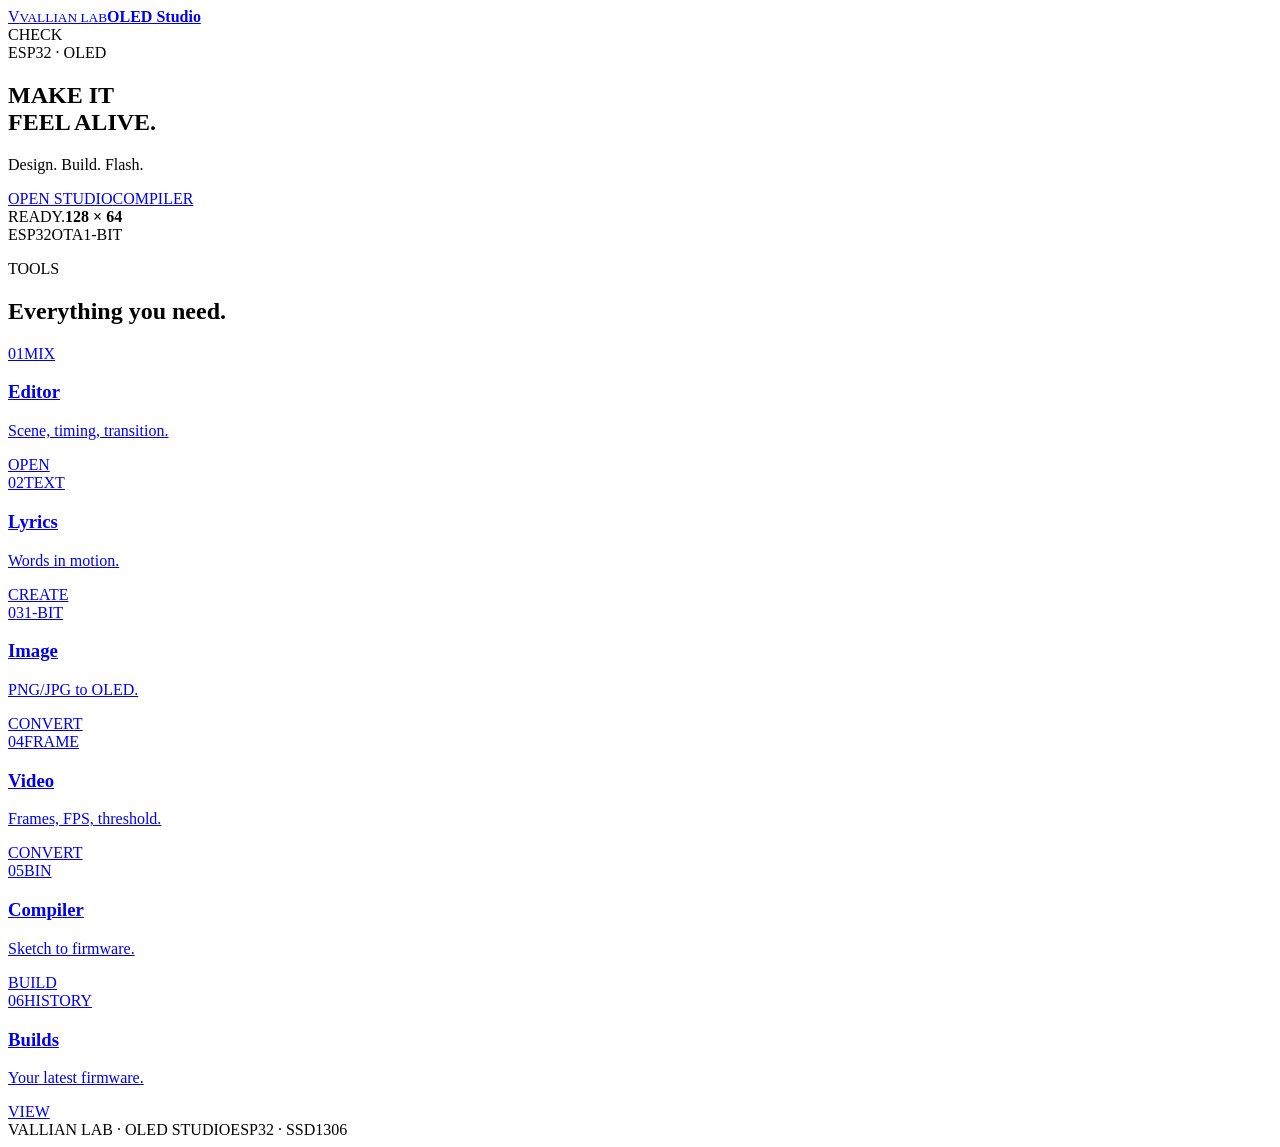
==== site/index.html @ 407e0fa1 "ui: simplify homepage copy and sharpen Apple hierarchy" ====
<!doctype html><html lang="id"><head><meta charset="utf-8"><meta name="viewport" content="width=device-width,initial-scale=1,viewport-fit=cover"><meta name="theme-color" content="#f5f5f7"><title>Vallian OLED Studio</title><link rel="manifest" href="/manifest.webmanifest"><link rel="stylesheet" href="/styles.css?v=10"></head><body><main class="shell"><header class="site-header"><a class="brand" href="/"><span class="brand-mark">V</span><span><small>VALLIAN LAB</small><strong>OLED Studio</strong></span></a><div id="connectionBadge" class="connection-badge">CHECK</div></header><nav class="main-menu"></nav><section class="home-hero"><div class="hero-copy"><span class="hero-tag">ESP32 · OLED</span><h1>MAKE IT<br>FEEL ALIVE.</h1><p>Design. Build. Flash.</p><div class="hero-actions"><a class="button download" href="/editor">OPEN STUDIO</a><a class="button" href="/code">COMPILER</a></div></div><div class="hero-display" aria-hidden="true"><div class="mini-oled"><div class="mini-screen"><span>READY.</span><b>128 × 64</b></div></div><div class="hero-meta"><span>ESP32</span><span>OTA</span><span>1-BIT</span></div></div></section><section class="home-section"><div class="section-title"><div><p class="eyebrow">TOOLS</p><h2>Everything you need.</h2></div></div><div class="feature-grid"><a class="feature" href="/editor"><div class="feature-top"><span class="feature-icon">01</span><span class="pill">MIX</span></div><div><h3>Editor</h3><p>Scene, timing, transition.</p></div><span class="feature-link">OPEN</span></a><a class="feature" href="/lyrics"><div class="feature-top"><span class="feature-icon">02</span><span class="pill">TEXT</span></div><div><h3>Lyrics</h3><p>Words in motion.</p></div><span class="feature-link">CREATE</span></a><a class="feature" href="/image"><div class="feature-top"><span class="feature-icon">03</span><span class="pill">1-BIT</span></div><div><h3>Image</h3><p>PNG/JPG to OLED.</p></div><span class="feature-link">CONVERT</span></a><a class="feature" href="/video"><div class="feature-top"><span class="feature-icon">04</span><span class="pill">FRAME</span></div><div><h3>Video</h3><p>Frames, FPS, threshold.</p></div><span class="feature-link">CONVERT</span></a><a class="feature" href="/code"><div class="feature-top"><span class="feature-icon">05</span><span class="pill">BIN</span></div><div><h3>Compiler</h3><p>Sketch to firmware.</p></div><span class="feature-link">BUILD</span></a><a class="feature" href="/builds"><div class="feature-top"><span class="feature-icon">06</span><span class="pill">HISTORY</span></div><div><h3>Builds</h3><p>Your latest firmware.</p></div><span class="feature-link">VIEW</span></a></div></section><footer><span>VALLIAN LAB · OLED STUDIO</span><span>ESP32 · SSD1306</span></footer></main><script src="/nav.js?v=7"></script></body></html>
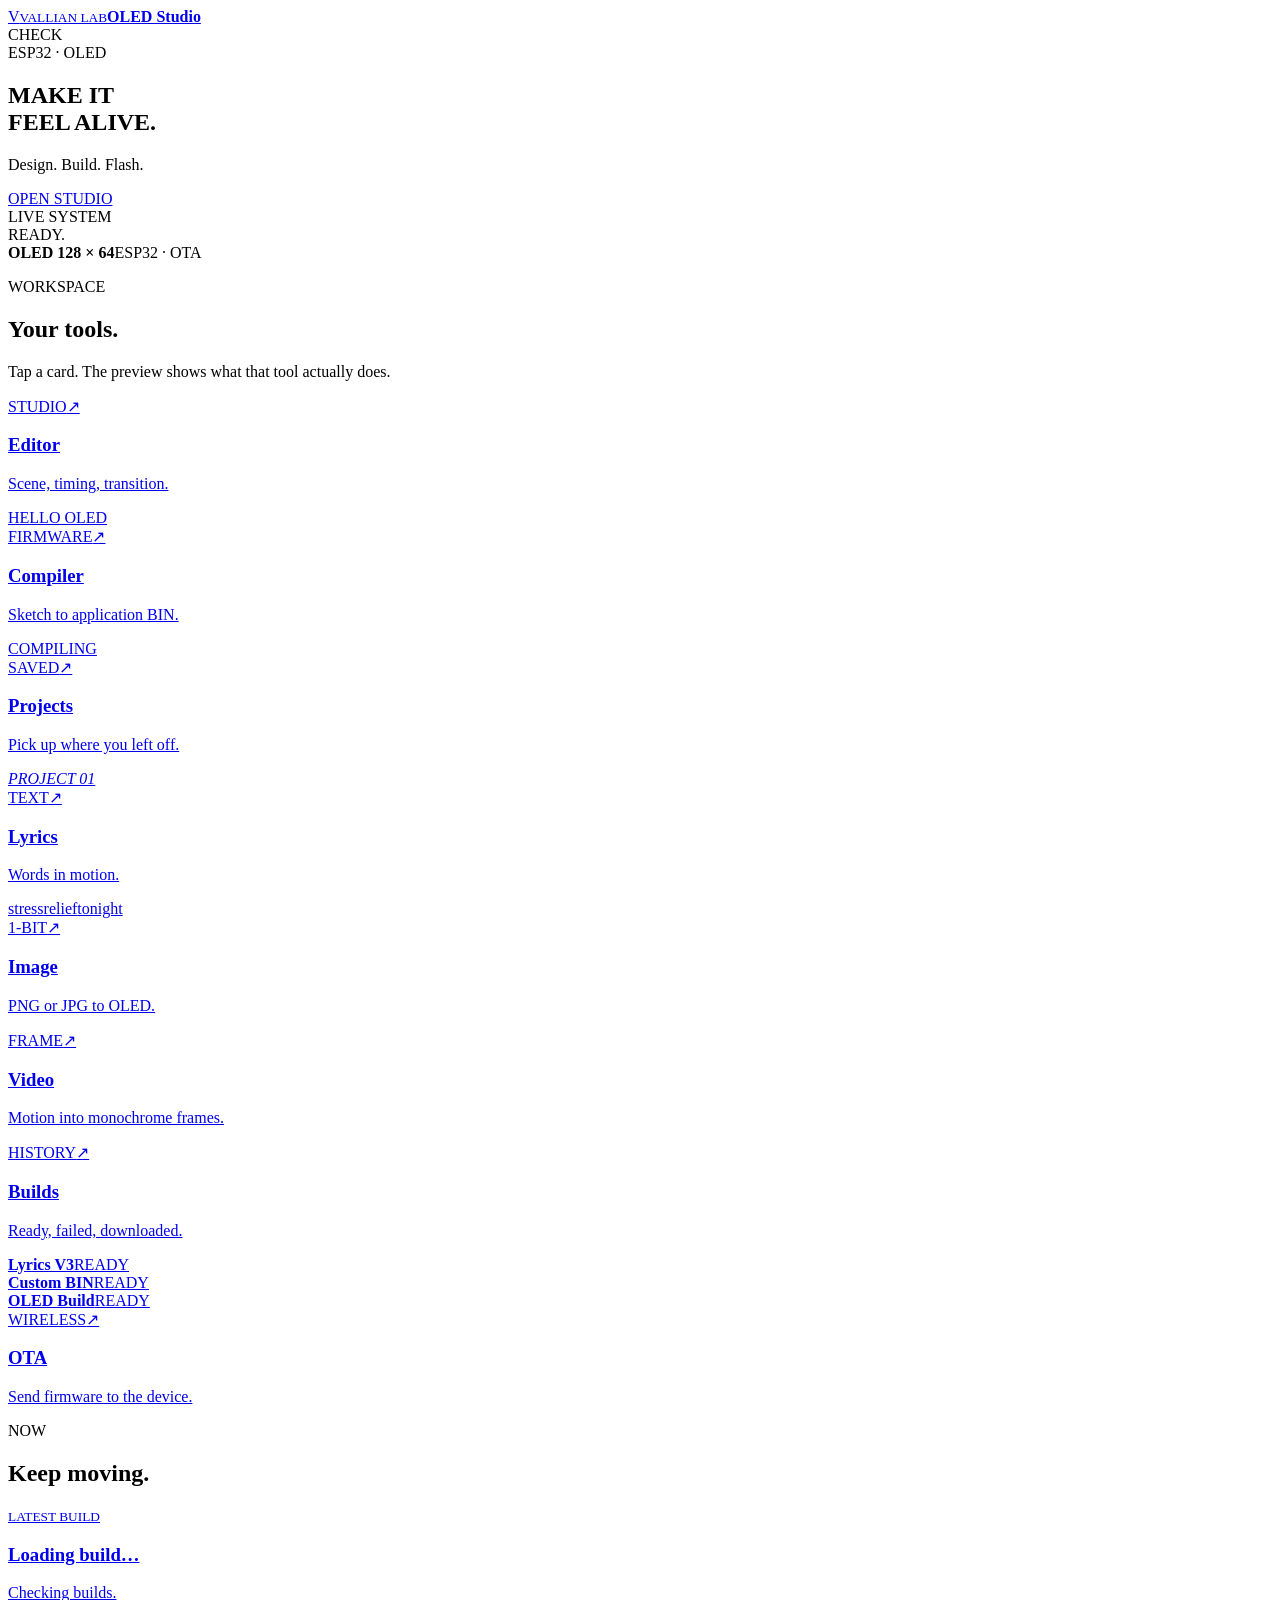
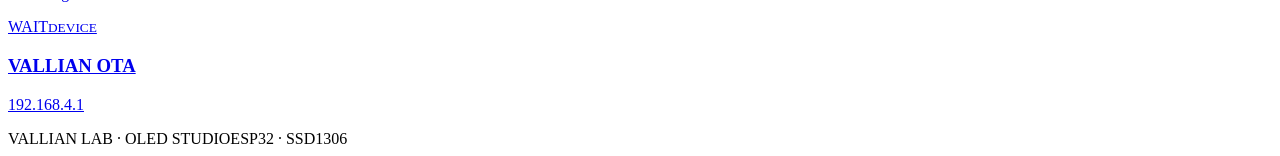
==== commit a87fcb34: "ui: rebuild home as interactive tool-card dashboard" ====
--- a/site/index.html
+++ b/site/index.html
@@ -1 +1,18 @@
-<!doctype html><html lang="id"><head><meta charset="utf-8"><meta name="viewport" content="width=device-width,initial-scale=1,viewport-fit=cover"><meta name="theme-color" content="#f5f5f7"><title>Vallian OLED Studio</title><link rel="manifest" href="/manifest.webmanifest"><link rel="stylesheet" href="/styles.css?v=10"></head><body><main class="shell"><header class="site-header"><a class="brand" href="/"><span class="brand-mark">V</span><span><small>VALLIAN LAB</small><strong>OLED Studio</strong></span></a><div id="connectionBadge" class="connection-badge">CHECK</div></header><nav class="main-menu"></nav><section class="home-hero"><div class="hero-copy"><span class="hero-tag">ESP32 · OLED</span><h1>MAKE IT<br>FEEL ALIVE.</h1><p>Design. Build. Flash.</p><div class="hero-actions"><a class="button download" href="/editor">OPEN STUDIO</a><a class="button" href="/code">COMPILER</a></div></div><div class="hero-display" aria-hidden="true"><div class="mini-oled"><div class="mini-screen"><span>READY.</span><b>128 × 64</b></div></div><div class="hero-meta"><span>ESP32</span><span>OTA</span><span>1-BIT</span></div></div></section><section class="home-section"><div class="section-title"><div><p class="eyebrow">TOOLS</p><h2>Everything you need.</h2></div></div><div class="feature-grid"><a class="feature" href="/editor"><div class="feature-top"><span class="feature-icon">01</span><span class="pill">MIX</span></div><div><h3>Editor</h3><p>Scene, timing, transition.</p></div><span class="feature-link">OPEN</span></a><a class="feature" href="/lyrics"><div class="feature-top"><span class="feature-icon">02</span><span class="pill">TEXT</span></div><div><h3>Lyrics</h3><p>Words in motion.</p></div><span class="feature-link">CREATE</span></a><a class="feature" href="/image"><div class="feature-top"><span class="feature-icon">03</span><span class="pill">1-BIT</span></div><div><h3>Image</h3><p>PNG/JPG to OLED.</p></div><span class="feature-link">CONVERT</span></a><a class="feature" href="/video"><div class="feature-top"><span class="feature-icon">04</span><span class="pill">FRAME</span></div><div><h3>Video</h3><p>Frames, FPS, threshold.</p></div><span class="feature-link">CONVERT</span></a><a class="feature" href="/code"><div class="feature-top"><span class="feature-icon">05</span><span class="pill">BIN</span></div><div><h3>Compiler</h3><p>Sketch to firmware.</p></div><span class="feature-link">BUILD</span></a><a class="feature" href="/builds"><div class="feature-top"><span class="feature-icon">06</span><span class="pill">HISTORY</span></div><div><h3>Builds</h3><p>Your latest firmware.</p></div><span class="feature-link">VIEW</span></a></div></section><footer><span>VALLIAN LAB · OLED STUDIO</span><span>ESP32 · SSD1306</span></footer></main><script src="/nav.js?v=7"></script></body></html>+<!doctype html><html lang="id"><head><meta charset="utf-8"><meta name="viewport" content="width=device-width,initial-scale=1,viewport-fit=cover"><meta name="theme-color" content="#f5f5f7"><title>Vallian OLED Studio</title><link rel="manifest" href="/manifest.webmanifest"><link rel="stylesheet" href="/styles.css?v=10"><link rel="stylesheet" href="/home-dashboard.css?v=1"></head><body><main class="shell home-shell"><header class="site-header"><a class="brand" href="/"><span class="brand-mark">V</span><span><small>VALLIAN LAB</small><strong>OLED Studio</strong></span></a><div id="connectionBadge" class="connection-badge">CHECK</div></header><nav class="main-menu"></nav>
+
+<section class="home-hero-v2"><div class="home-copy"><span class="hero-tag">ESP32 · OLED</span><h1>MAKE IT<br>FEEL ALIVE.</h1><p>Design. Build. Flash.</p><div class="hero-actions"><a class="button download" href="/editor">OPEN STUDIO</a></div></div><div class="hero-live-card" aria-hidden="true"><div class="hero-live-top"><span>LIVE SYSTEM</span><span class="live-dot"></span></div><div class="hero-live-screen"><span>READY.</span><i></i></div><div class="hero-live-bottom"><strong>OLED 128 × 64</strong><span>ESP32 · OTA</span></div></div></section>
+
+<section class="dashboard-section"><div class="dashboard-heading"><div><p class="eyebrow">WORKSPACE</p><h2>Your tools.</h2></div><p>Tap a card. The preview shows what that tool actually does.</p></div><div class="tool-grid">
+<a class="tool-card featured" data-accent="blue" href="/editor"><div class="tool-card-head"><span class="tool-label">STUDIO</span><span class="tool-arrow">↗</span></div><div class="tool-card-copy"><h3>Editor</h3><p>Scene, timing, transition.</p></div><div class="card-demo demo-editor"><div class="screen"><span>HELLO OLED</span></div><div class="timeline"><i></i><i></i><i></i></div></div></a>
+<a class="tool-card featured" data-accent="amber" href="/code"><div class="tool-card-head"><span class="tool-label">FIRMWARE</span><span class="tool-arrow">↗</span></div><div class="tool-card-copy"><h3>Compiler</h3><p>Sketch to application BIN.</p></div><div class="card-demo demo-code"><div class="code-lines"><i></i><i></i><i></i><i></i></div><span class="compile-badge">COMPILING</span></div></a>
+<a class="tool-card" data-accent="violet" href="/projects"><div class="tool-card-head"><span class="tool-label">SAVED</span><span class="tool-arrow">↗</span></div><div class="tool-card-copy"><h3>Projects</h3><p>Pick up where you left off.</p></div><div class="card-demo demo-projects"><div class="project-stack"><i></i><i></i><i>PROJECT 01</i></div></div></a>
+<a class="tool-card" data-accent="rose" href="/lyrics"><div class="tool-card-head"><span class="tool-label">TEXT</span><span class="tool-arrow">↗</span></div><div class="tool-card-copy"><h3>Lyrics</h3><p>Words in motion.</p></div><div class="card-demo demo-lyrics"><span>stress</span><span>relief</span><span>tonight</span></div></a>
+<a class="tool-card" data-accent="mint" href="/image"><div class="tool-card-head"><span class="tool-label">1-BIT</span><span class="tool-arrow">↗</span></div><div class="tool-card-copy"><h3>Image</h3><p>PNG or JPG to OLED.</p></div><div class="card-demo demo-image"><i></i><i></i><i></i><i></i><i></i><i></i><i></i><i></i><i></i><i></i><i></i><i></i><i></i><i></i><i></i><i></i><i></i><i></i><i></i><i></i><i></i><i></i><i></i><i></i><i></i><i></i><i></i><i></i><i></i><i></i><i></i><i></i></div></a>
+<a class="tool-card" data-accent="cyan" href="/video"><div class="tool-card-head"><span class="tool-label">FRAME</span><span class="tool-arrow">↗</span></div><div class="tool-card-copy"><h3>Video</h3><p>Motion into monochrome frames.</p></div><div class="card-demo demo-video"><div class="film"><i></i><i></i><i></i><i></i></div></div></a>
+<a class="tool-card" data-accent="slate" href="/builds"><div class="tool-card-head"><span class="tool-label">HISTORY</span><span class="tool-arrow">↗</span></div><div class="tool-card-copy"><h3>Builds</h3><p>Ready, failed, downloaded.</p></div><div class="card-demo demo-builds"><div class="demo-build-row"><i></i><b>Lyrics V3</b><span>READY</span></div><div class="demo-build-row"><i></i><b>Custom BIN</b><span>READY</span></div><div class="demo-build-row"><i></i><b>OLED Build</b><span>READY</span></div></div></a>
+<a class="tool-card" data-accent="peach" href="http://192.168.4.1"><div class="tool-card-head"><span class="tool-label">WIRELESS</span><span class="tool-arrow">↗</span></div><div class="tool-card-copy"><h3>OTA</h3><p>Send firmware to the device.</p></div><div class="card-demo demo-ota"><div class="wifi-rings"><i></i><i></i><i></i></div></div></a>
+</div></section>
+
+<section class="dashboard-section"><div class="dashboard-heading"><div><p class="eyebrow">NOW</p><h2>Keep moving.</h2></div></div><div class="latest-strip"><a class="latest-card" href="/builds"><div class="latest-main"><small>LATEST BUILD</small><h3 id="latestBuildName">Loading build…</h3><p id="latestBuildMeta">Checking builds.</p></div><span id="latestBuildStatus" class="latest-status">WAIT</span></a><a class="device-card" href="http://192.168.4.1"><small>DEVICE</small><h3>VALLIAN OTA</h3><p>192.168.4.1</p></a></div></section>
+
+<footer><span>VALLIAN LAB · OLED STUDIO</span><span>ESP32 · SSD1306</span></footer></main><script src="/home.js?v=1"></script><script src="/nav.js?v=8"></script></body></html>
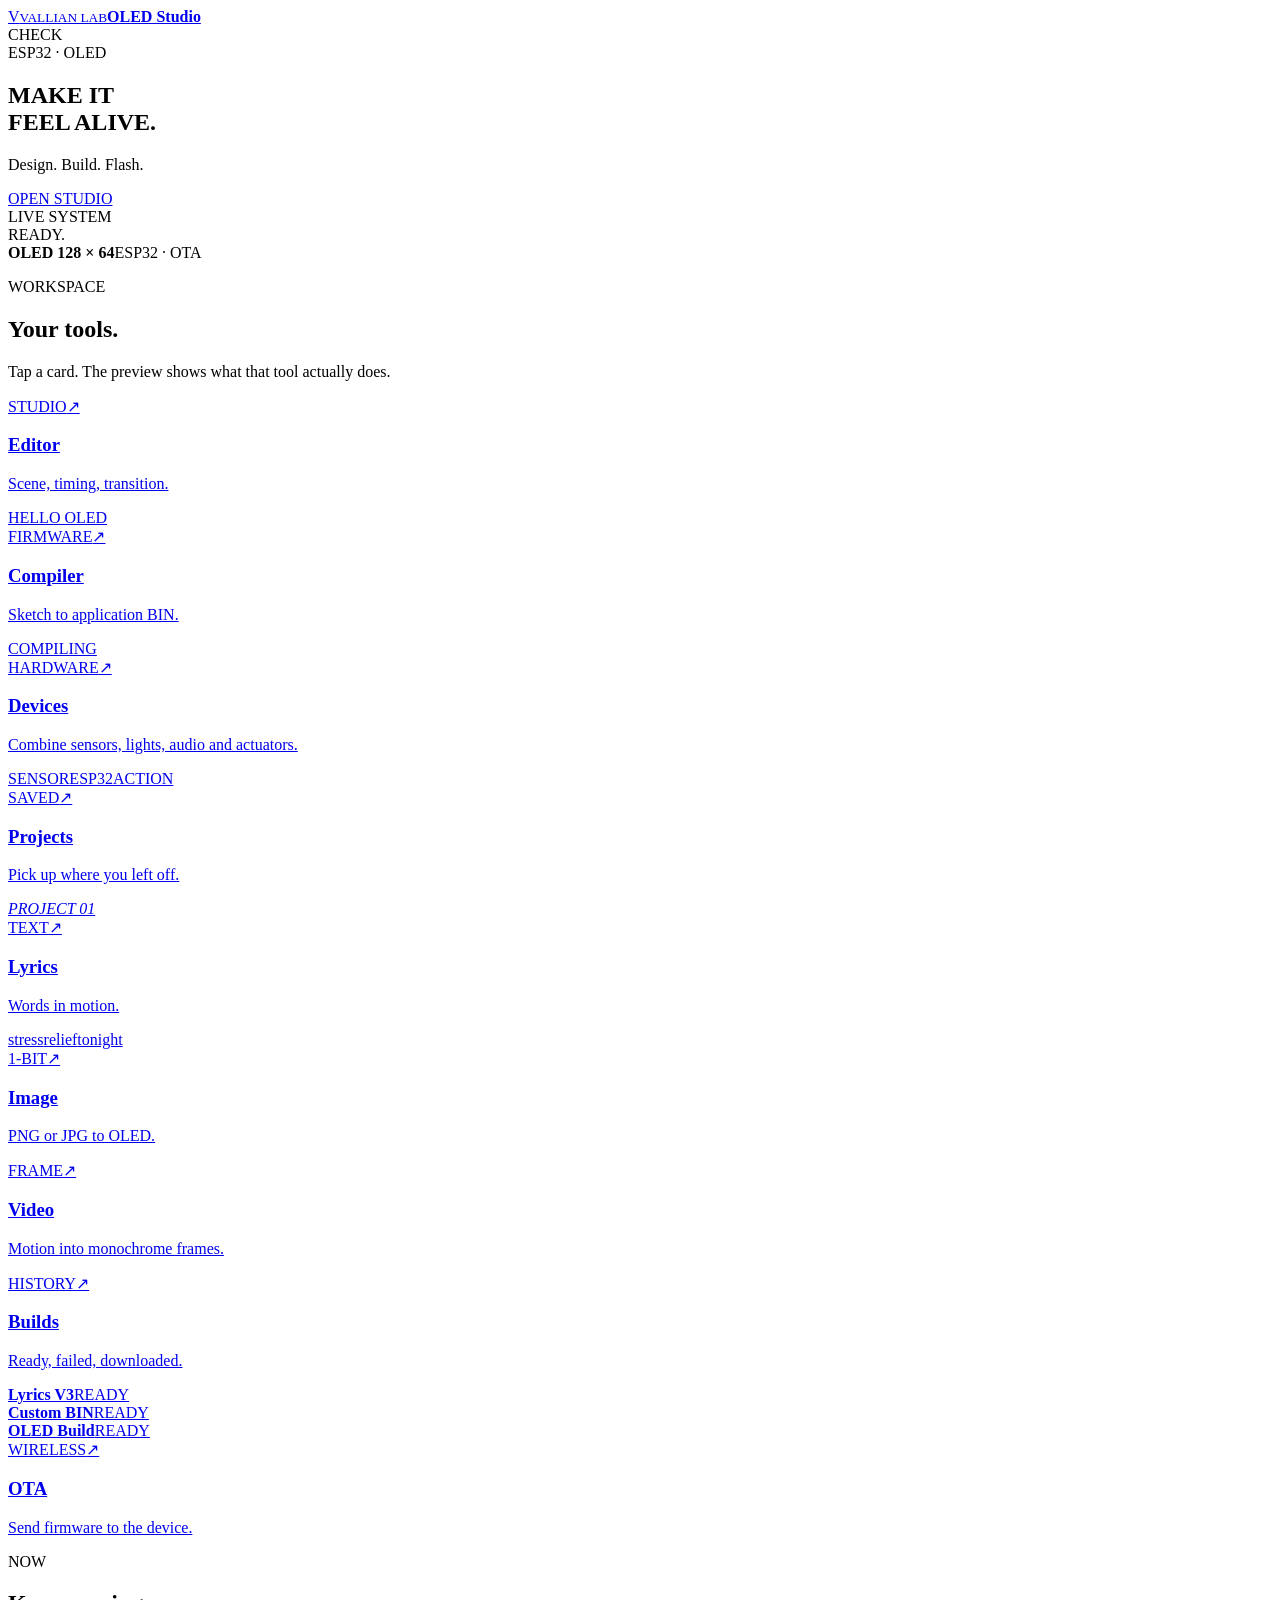
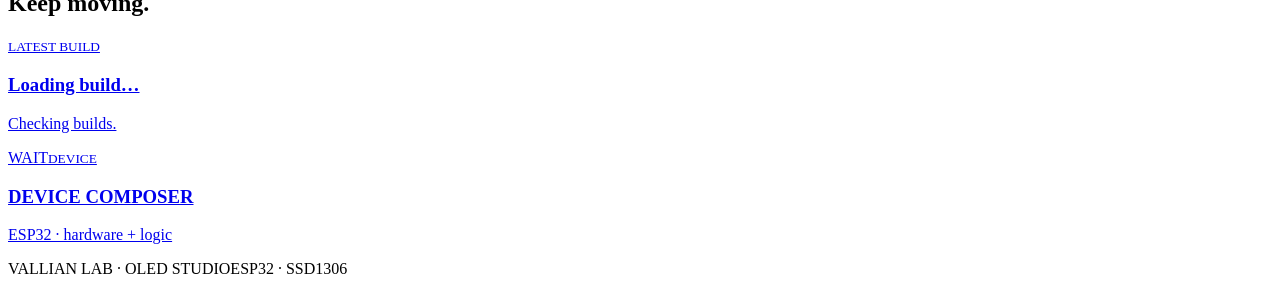
==== commit 751e81b0: "feat: surface Device Composer on home dashboard" ====
--- a/site/index.html
+++ b/site/index.html
@@ -1,10 +1,11 @@
-<!doctype html><html lang="id"><head><meta charset="utf-8"><meta name="viewport" content="width=device-width,initial-scale=1,viewport-fit=cover"><meta name="theme-color" content="#f5f5f7"><title>Vallian OLED Studio</title><link rel="manifest" href="/manifest.webmanifest"><link rel="stylesheet" href="/styles.css?v=10"><link rel="stylesheet" href="/home-dashboard.css?v=1"></head><body><main class="shell home-shell"><header class="site-header"><a class="brand" href="/"><span class="brand-mark">V</span><span><small>VALLIAN LAB</small><strong>OLED Studio</strong></span></a><div id="connectionBadge" class="connection-badge">CHECK</div></header><nav class="main-menu"></nav>
+<!doctype html><html lang="id"><head><meta charset="utf-8"><meta name="viewport" content="width=device-width,initial-scale=1,viewport-fit=cover"><meta name="theme-color" content="#f5f5f7"><title>Vallian OLED Studio</title><link rel="manifest" href="/manifest.webmanifest"><link rel="stylesheet" href="/styles.css?v=10"><link rel="stylesheet" href="/home-dashboard.css?v=2"><link rel="stylesheet" href="/home-polish.css?v=2"><link rel="stylesheet" href="/home-contrast.css?v=1"><link rel="stylesheet" href="/home-device.css?v=1"></head><body><main class="shell home-shell"><header class="site-header"><a class="brand" href="/"><span class="brand-mark">V</span><span><small>VALLIAN LAB</small><strong>OLED Studio</strong></span></a><div id="connectionBadge" class="connection-badge">CHECK</div></header><nav class="main-menu"></nav>
 
-<section class="home-hero-v2"><div class="home-copy"><span class="hero-tag">ESP32 · OLED</span><h1>MAKE IT<br>FEEL ALIVE.</h1><p>Design. Build. Flash.</p><div class="hero-actions"><a class="button download" href="/editor">OPEN STUDIO</a></div></div><div class="hero-live-card" aria-hidden="true"><div class="hero-live-top"><span>LIVE SYSTEM</span><span class="live-dot"></span></div><div class="hero-live-screen"><span>READY.</span><i></i></div><div class="hero-live-bottom"><strong>OLED 128 × 64</strong><span>ESP32 · OTA</span></div></div></section>
+<section class="home-hero-v2"><div class="home-copy"><span class="hero-tag">ESP32 · OLED</span><h1>MAKE IT<br>FEEL ALIVE.</h1><p>Design. Build. Flash.</p><div class="hero-actions"><a class="button download" href="/device">OPEN STUDIO</a></div></div><div class="hero-live-card" aria-hidden="true"><div class="hero-live-top"><span>LIVE SYSTEM</span><span class="live-dot"></span></div><div class="hero-live-screen"><span>READY.</span><i></i></div><div class="hero-live-bottom"><strong>OLED 128 × 64</strong><span>ESP32 · OTA</span></div></div></section>
 
 <section class="dashboard-section"><div class="dashboard-heading"><div><p class="eyebrow">WORKSPACE</p><h2>Your tools.</h2></div><p>Tap a card. The preview shows what that tool actually does.</p></div><div class="tool-grid">
 <a class="tool-card featured" data-accent="blue" href="/editor"><div class="tool-card-head"><span class="tool-label">STUDIO</span><span class="tool-arrow">↗</span></div><div class="tool-card-copy"><h3>Editor</h3><p>Scene, timing, transition.</p></div><div class="card-demo demo-editor"><div class="screen"><span>HELLO OLED</span></div><div class="timeline"><i></i><i></i><i></i></div></div></a>
 <a class="tool-card featured" data-accent="amber" href="/code"><div class="tool-card-head"><span class="tool-label">FIRMWARE</span><span class="tool-arrow">↗</span></div><div class="tool-card-copy"><h3>Compiler</h3><p>Sketch to application BIN.</p></div><div class="card-demo demo-code"><div class="code-lines"><i></i><i></i><i></i><i></i></div><span class="compile-badge">COMPILING</span></div></a>
+<a class="tool-card" data-accent="violet" href="/device"><div class="tool-card-head"><span class="tool-label">HARDWARE</span><span class="tool-arrow">↗</span></div><div class="tool-card-copy"><h3>Devices</h3><p>Combine sensors, lights, audio and actuators.</p></div><div class="card-demo demo-device"><span class="device-node">SENSOR</span><span class="device-node">ESP32</span><span class="device-node">ACTION</span></div></a>
 <a class="tool-card" data-accent="violet" href="/projects"><div class="tool-card-head"><span class="tool-label">SAVED</span><span class="tool-arrow">↗</span></div><div class="tool-card-copy"><h3>Projects</h3><p>Pick up where you left off.</p></div><div class="card-demo demo-projects"><div class="project-stack"><i></i><i></i><i>PROJECT 01</i></div></div></a>
 <a class="tool-card" data-accent="rose" href="/lyrics"><div class="tool-card-head"><span class="tool-label">TEXT</span><span class="tool-arrow">↗</span></div><div class="tool-card-copy"><h3>Lyrics</h3><p>Words in motion.</p></div><div class="card-demo demo-lyrics"><span>stress</span><span>relief</span><span>tonight</span></div></a>
 <a class="tool-card" data-accent="mint" href="/image"><div class="tool-card-head"><span class="tool-label">1-BIT</span><span class="tool-arrow">↗</span></div><div class="tool-card-copy"><h3>Image</h3><p>PNG or JPG to OLED.</p></div><div class="card-demo demo-image"><i></i><i></i><i></i><i></i><i></i><i></i><i></i><i></i><i></i><i></i><i></i><i></i><i></i><i></i><i></i><i></i><i></i><i></i><i></i><i></i><i></i><i></i><i></i><i></i><i></i><i></i><i></i><i></i><i></i><i></i><i></i><i></i></div></a>
@@ -13,6 +14,6 @@
 <a class="tool-card" data-accent="peach" href="http://192.168.4.1"><div class="tool-card-head"><span class="tool-label">WIRELESS</span><span class="tool-arrow">↗</span></div><div class="tool-card-copy"><h3>OTA</h3><p>Send firmware to the device.</p></div><div class="card-demo demo-ota"><div class="wifi-rings"><i></i><i></i><i></i></div></div></a>
 </div></section>
 
-<section class="dashboard-section"><div class="dashboard-heading"><div><p class="eyebrow">NOW</p><h2>Keep moving.</h2></div></div><div class="latest-strip"><a class="latest-card" href="/builds"><div class="latest-main"><small>LATEST BUILD</small><h3 id="latestBuildName">Loading build…</h3><p id="latestBuildMeta">Checking builds.</p></div><span id="latestBuildStatus" class="latest-status">WAIT</span></a><a class="device-card" href="http://192.168.4.1"><small>DEVICE</small><h3>VALLIAN OTA</h3><p>192.168.4.1</p></a></div></section>
+<section class="dashboard-section"><div class="dashboard-heading"><div><p class="eyebrow">NOW</p><h2>Keep moving.</h2></div></div><div class="latest-strip"><a class="latest-card" href="/builds"><div class="latest-main"><small>LATEST BUILD</small><h3 id="latestBuildName">Loading build…</h3><p id="latestBuildMeta">Checking builds.</p></div><span id="latestBuildStatus" class="latest-status">WAIT</span></a><a class="device-card" href="/device"><small>DEVICE</small><h3>DEVICE COMPOSER</h3><p>ESP32 · hardware + logic</p></a></div></section>
 
-<footer><span>VALLIAN LAB · OLED STUDIO</span><span>ESP32 · SSD1306</span></footer></main><script src="/home.js?v=1"></script><script src="/nav.js?v=8"></script></body></html>+<footer><span>VALLIAN LAB · OLED STUDIO</span><span>ESP32 · SSD1306</span></footer></main><script src="/home.js?v=1"></script><script src="/nav.js?v=11"></script></body></html>
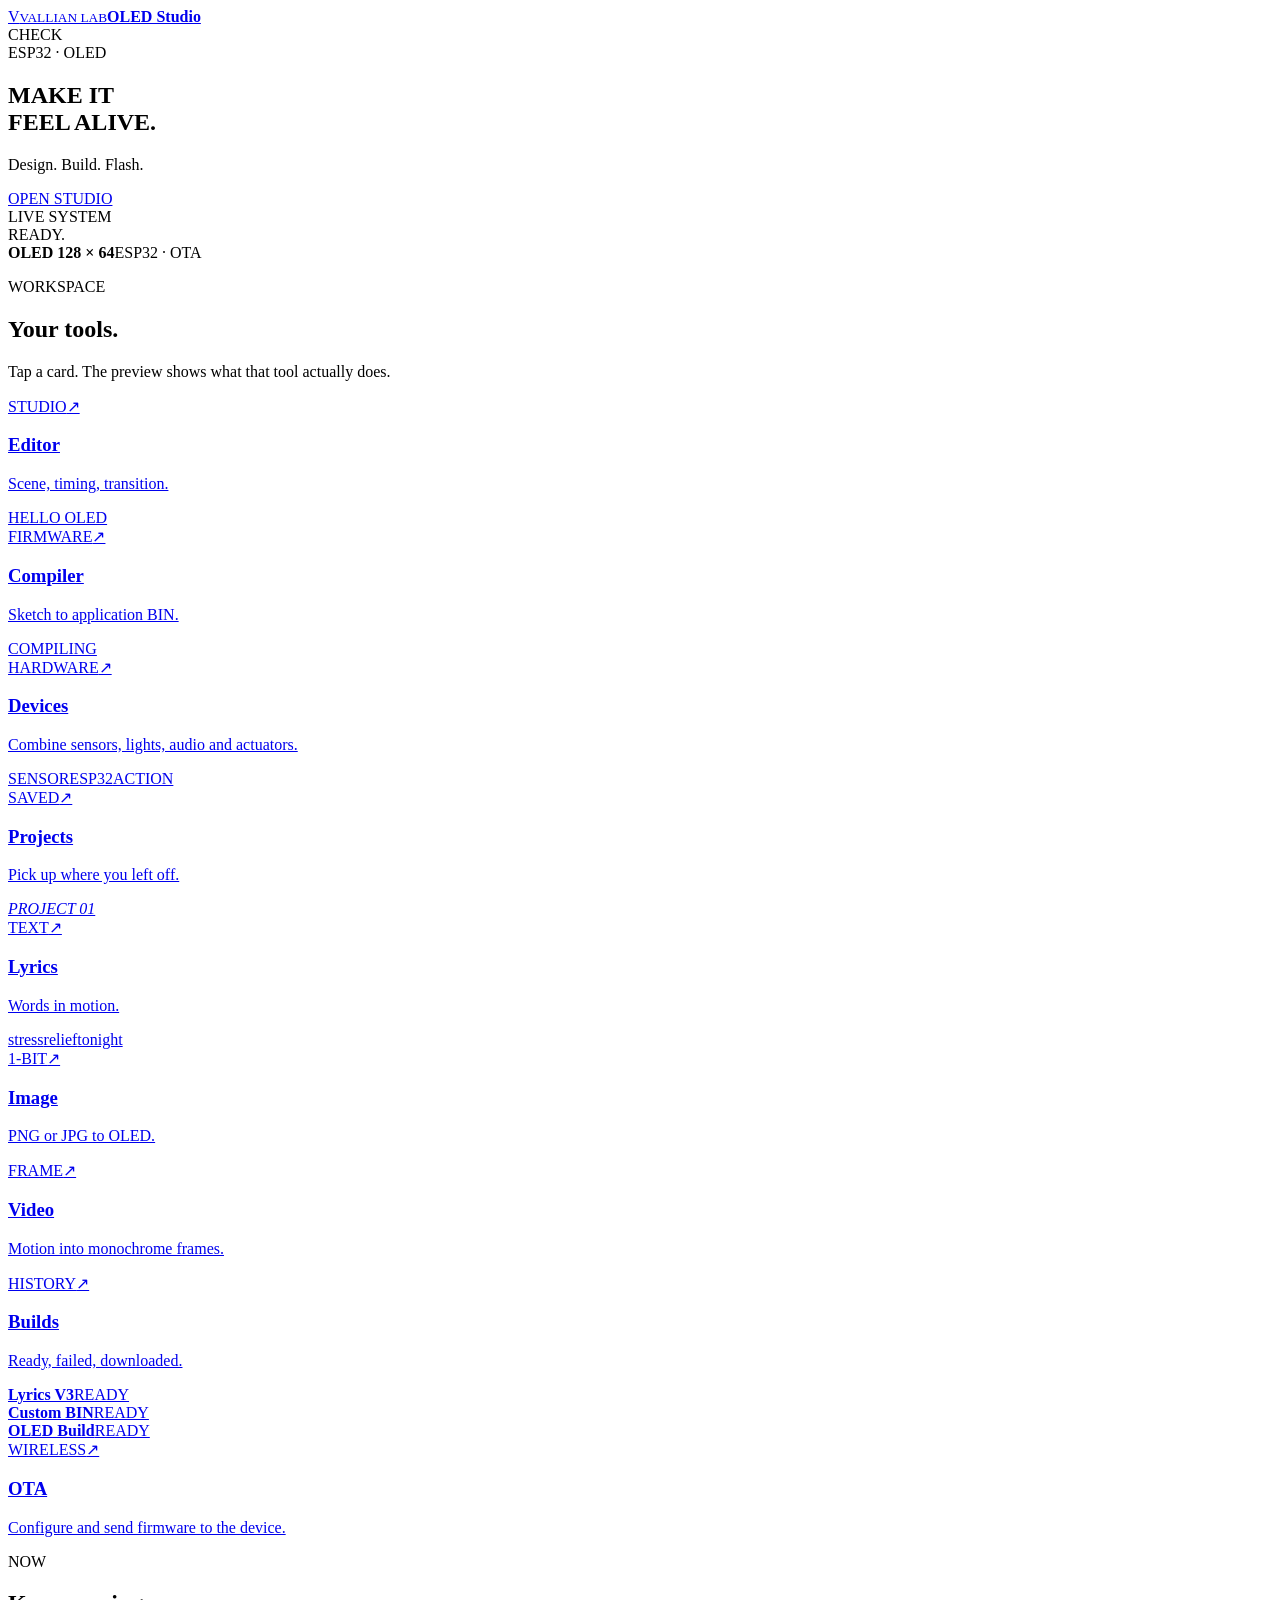
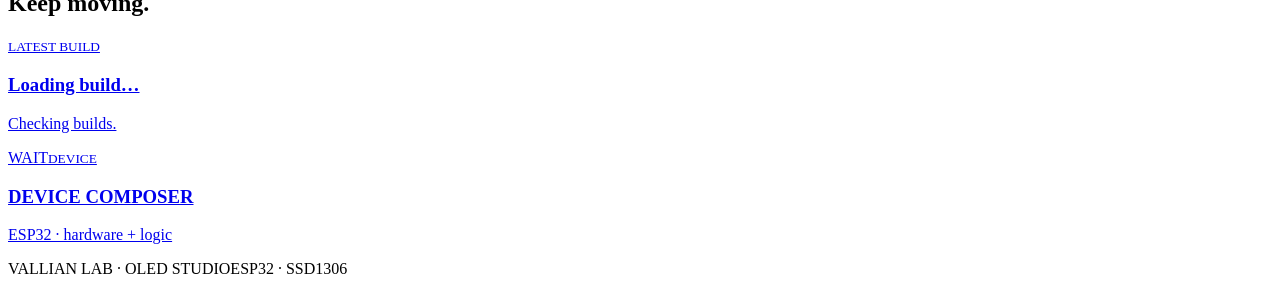
==== commit b2f15bb7: "ui: load desktop home polish and route OTA through settings" ====
--- a/site/index.html
+++ b/site/index.html
@@ -1,4 +1,4 @@
-<!doctype html><html lang="id"><head><meta charset="utf-8"><meta name="viewport" content="width=device-width,initial-scale=1,viewport-fit=cover"><meta name="theme-color" content="#f5f5f7"><title>Vallian OLED Studio</title><link rel="manifest" href="/manifest.webmanifest"><link rel="stylesheet" href="/styles.css?v=10"><link rel="stylesheet" href="/home-dashboard.css?v=2"><link rel="stylesheet" href="/home-polish.css?v=2"><link rel="stylesheet" href="/home-contrast.css?v=1"><link rel="stylesheet" href="/home-device.css?v=1"></head><body><main class="shell home-shell"><header class="site-header"><a class="brand" href="/"><span class="brand-mark">V</span><span><small>VALLIAN LAB</small><strong>OLED Studio</strong></span></a><div id="connectionBadge" class="connection-badge">CHECK</div></header><nav class="main-menu"></nav>
+<!doctype html><html lang="id"><head><meta charset="utf-8"><meta name="viewport" content="width=device-width,initial-scale=1,viewport-fit=cover"><meta name="theme-color" content="#f5f5f7"><title>Vallian OLED Studio</title><link rel="manifest" href="/manifest.webmanifest"><link rel="stylesheet" href="/styles.css?v=10"><link rel="stylesheet" href="/home-dashboard.css?v=2"><link rel="stylesheet" href="/home-polish.css?v=2"><link rel="stylesheet" href="/home-contrast.css?v=1"><link rel="stylesheet" href="/home-device.css?v=1"><link rel="stylesheet" href="/home-desktop-v3.css?v=1"></head><body><main class="shell home-shell"><header class="site-header"><a class="brand" href="/"><span class="brand-mark">V</span><span><small>VALLIAN LAB</small><strong>OLED Studio</strong></span></a><div id="connectionBadge" class="connection-badge">CHECK</div></header><nav class="main-menu"></nav>
 
 <section class="home-hero-v2"><div class="home-copy"><span class="hero-tag">ESP32 · OLED</span><h1>MAKE IT<br>FEEL ALIVE.</h1><p>Design. Build. Flash.</p><div class="hero-actions"><a class="button download" href="/device">OPEN STUDIO</a></div></div><div class="hero-live-card" aria-hidden="true"><div class="hero-live-top"><span>LIVE SYSTEM</span><span class="live-dot"></span></div><div class="hero-live-screen"><span>READY.</span><i></i></div><div class="hero-live-bottom"><strong>OLED 128 × 64</strong><span>ESP32 · OTA</span></div></div></section>
 
@@ -11,9 +11,9 @@
 <a class="tool-card" data-accent="mint" href="/image"><div class="tool-card-head"><span class="tool-label">1-BIT</span><span class="tool-arrow">↗</span></div><div class="tool-card-copy"><h3>Image</h3><p>PNG or JPG to OLED.</p></div><div class="card-demo demo-image"><i></i><i></i><i></i><i></i><i></i><i></i><i></i><i></i><i></i><i></i><i></i><i></i><i></i><i></i><i></i><i></i><i></i><i></i><i></i><i></i><i></i><i></i><i></i><i></i><i></i><i></i><i></i><i></i><i></i><i></i><i></i><i></i></div></a>
 <a class="tool-card" data-accent="cyan" href="/video"><div class="tool-card-head"><span class="tool-label">FRAME</span><span class="tool-arrow">↗</span></div><div class="tool-card-copy"><h3>Video</h3><p>Motion into monochrome frames.</p></div><div class="card-demo demo-video"><div class="film"><i></i><i></i><i></i><i></i></div></div></a>
 <a class="tool-card" data-accent="slate" href="/builds"><div class="tool-card-head"><span class="tool-label">HISTORY</span><span class="tool-arrow">↗</span></div><div class="tool-card-copy"><h3>Builds</h3><p>Ready, failed, downloaded.</p></div><div class="card-demo demo-builds"><div class="demo-build-row"><i></i><b>Lyrics V3</b><span>READY</span></div><div class="demo-build-row"><i></i><b>Custom BIN</b><span>READY</span></div><div class="demo-build-row"><i></i><b>OLED Build</b><span>READY</span></div></div></a>
-<a class="tool-card" data-accent="peach" href="http://192.168.4.1"><div class="tool-card-head"><span class="tool-label">WIRELESS</span><span class="tool-arrow">↗</span></div><div class="tool-card-copy"><h3>OTA</h3><p>Send firmware to the device.</p></div><div class="card-demo demo-ota"><div class="wifi-rings"><i></i><i></i><i></i></div></div></a>
+<a class="tool-card" data-accent="peach" href="/ota"><div class="tool-card-head"><span class="tool-label">WIRELESS</span><span class="tool-arrow">↗</span></div><div class="tool-card-copy"><h3>OTA</h3><p>Configure and send firmware to the device.</p></div><div class="card-demo demo-ota"><div class="wifi-rings"><i></i><i></i><i></i></div></div></a>
 </div></section>
 
 <section class="dashboard-section"><div class="dashboard-heading"><div><p class="eyebrow">NOW</p><h2>Keep moving.</h2></div></div><div class="latest-strip"><a class="latest-card" href="/builds"><div class="latest-main"><small>LATEST BUILD</small><h3 id="latestBuildName">Loading build…</h3><p id="latestBuildMeta">Checking builds.</p></div><span id="latestBuildStatus" class="latest-status">WAIT</span></a><a class="device-card" href="/device"><small>DEVICE</small><h3>DEVICE COMPOSER</h3><p>ESP32 · hardware + logic</p></a></div></section>
 
-<footer><span>VALLIAN LAB · OLED STUDIO</span><span>ESP32 · SSD1306</span></footer></main><script src="/home.js?v=1"></script><script src="/nav.js?v=11"></script></body></html>+<footer><span>VALLIAN LAB · OLED STUDIO</span><span>ESP32 · SSD1306</span></footer></main><script src="/home.js?v=1"></script><script src="/nav.js?v=15"></script></body></html>
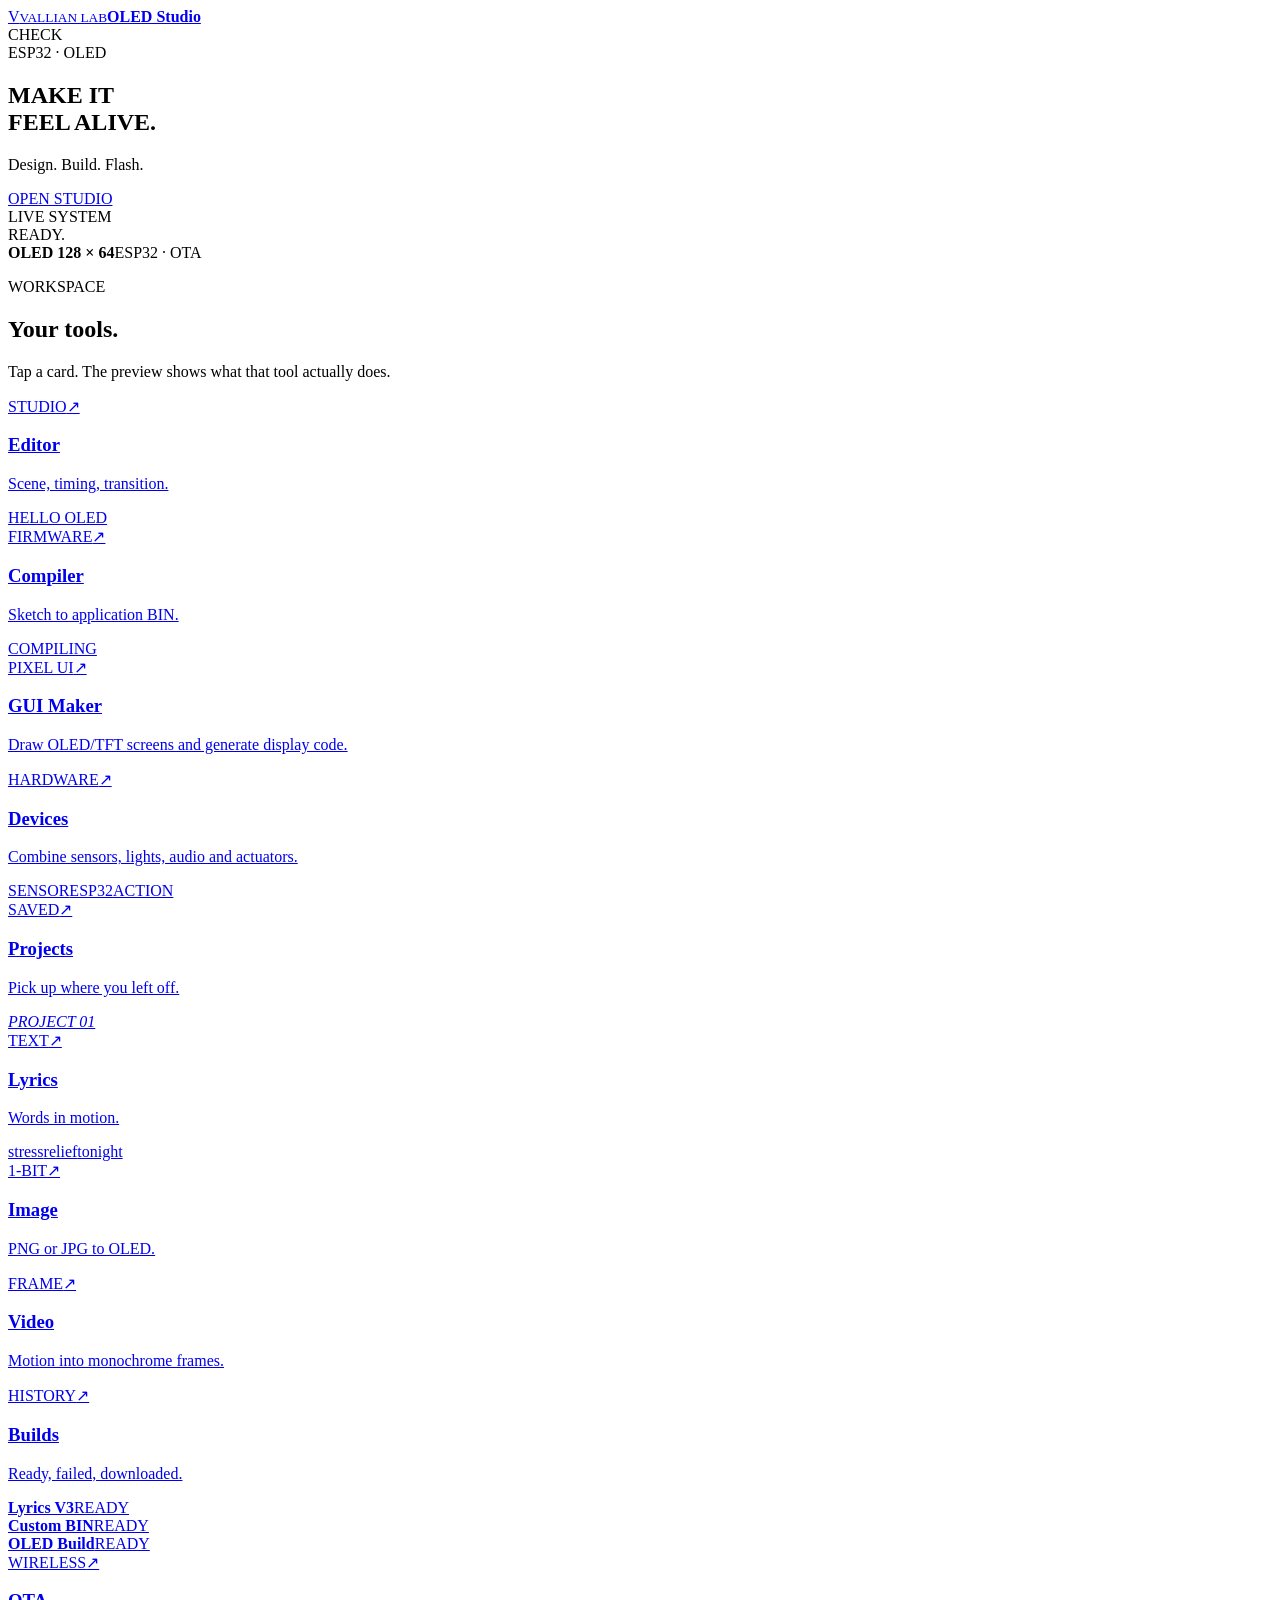
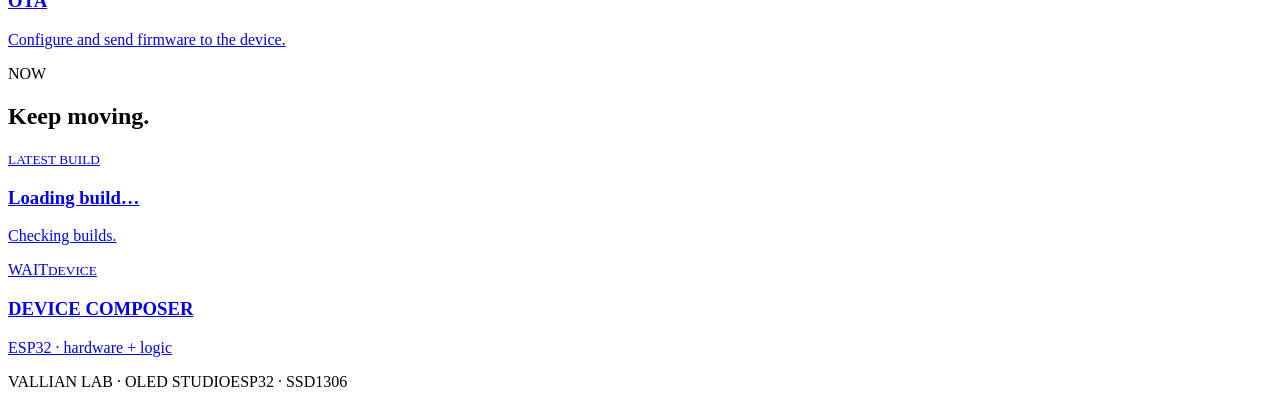
==== commit f36ccd93: "feat: surface GUI Maker and pixel accents on home" ====
--- a/site/index.html
+++ b/site/index.html
@@ -1,10 +1,11 @@
-<!doctype html><html lang="id"><head><meta charset="utf-8"><meta name="viewport" content="width=device-width,initial-scale=1,viewport-fit=cover"><meta name="theme-color" content="#f5f5f7"><title>Vallian OLED Studio</title><link rel="manifest" href="/manifest.webmanifest"><link rel="stylesheet" href="/styles.css?v=10"><link rel="stylesheet" href="/home-dashboard.css?v=2"><link rel="stylesheet" href="/home-polish.css?v=2"><link rel="stylesheet" href="/home-contrast.css?v=1"><link rel="stylesheet" href="/home-device.css?v=1"><link rel="stylesheet" href="/home-desktop-v3.css?v=1"></head><body><main class="shell home-shell"><header class="site-header"><a class="brand" href="/"><span class="brand-mark">V</span><span><small>VALLIAN LAB</small><strong>OLED Studio</strong></span></a><div id="connectionBadge" class="connection-badge">CHECK</div></header><nav class="main-menu"></nav>
+<!doctype html><html lang="id"><head><meta charset="utf-8"><meta name="viewport" content="width=device-width,initial-scale=1,viewport-fit=cover"><meta name="theme-color" content="#f5f5f7"><title>Vallian OLED Studio</title><link rel="manifest" href="/manifest.webmanifest"><link rel="stylesheet" href="/styles.css?v=10"><link rel="stylesheet" href="/pixel-ui.css?v=1"><link rel="stylesheet" href="/home-dashboard.css?v=2"><link rel="stylesheet" href="/home-polish.css?v=2"><link rel="stylesheet" href="/home-contrast.css?v=1"><link rel="stylesheet" href="/home-device.css?v=1"><link rel="stylesheet" href="/home-desktop-v3.css?v=1"></head><body><main class="shell home-shell"><header class="site-header"><a class="brand" href="/"><span class="brand-mark">V</span><span><small>VALLIAN LAB</small><strong>OLED Studio</strong></span></a><div id="connectionBadge" class="connection-badge">CHECK</div></header><nav class="main-menu"></nav>
 
 <section class="home-hero-v2"><div class="home-copy"><span class="hero-tag">ESP32 · OLED</span><h1>MAKE IT<br>FEEL ALIVE.</h1><p>Design. Build. Flash.</p><div class="hero-actions"><a class="button download" href="/device">OPEN STUDIO</a></div></div><div class="hero-live-card" aria-hidden="true"><div class="hero-live-top"><span>LIVE SYSTEM</span><span class="live-dot"></span></div><div class="hero-live-screen"><span>READY.</span><i></i></div><div class="hero-live-bottom"><strong>OLED 128 × 64</strong><span>ESP32 · OTA</span></div></div></section>
 
 <section class="dashboard-section"><div class="dashboard-heading"><div><p class="eyebrow">WORKSPACE</p><h2>Your tools.</h2></div><p>Tap a card. The preview shows what that tool actually does.</p></div><div class="tool-grid">
 <a class="tool-card featured" data-accent="blue" href="/editor"><div class="tool-card-head"><span class="tool-label">STUDIO</span><span class="tool-arrow">↗</span></div><div class="tool-card-copy"><h3>Editor</h3><p>Scene, timing, transition.</p></div><div class="card-demo demo-editor"><div class="screen"><span>HELLO OLED</span></div><div class="timeline"><i></i><i></i><i></i></div></div></a>
 <a class="tool-card featured" data-accent="amber" href="/code"><div class="tool-card-head"><span class="tool-label">FIRMWARE</span><span class="tool-arrow">↗</span></div><div class="tool-card-copy"><h3>Compiler</h3><p>Sketch to application BIN.</p></div><div class="card-demo demo-code"><div class="code-lines"><i></i><i></i><i></i><i></i></div><span class="compile-badge">COMPILING</span></div></a>
+<a class="tool-card" data-accent="mint" href="/gui"><div class="tool-card-head"><span class="tool-label">PIXEL UI</span><span class="tool-arrow">↗</span></div><div class="tool-card-copy"><h3>GUI Maker</h3><p>Draw OLED/TFT screens and generate display code.</p></div><div class="card-demo demo-image pixel-surface"><i></i><i></i><i></i><i></i><i></i><i></i><i></i><i></i><i></i><i></i><i></i><i></i><i></i><i></i><i></i><i></i><i></i><i></i><i></i><i></i><i></i><i></i><i></i><i></i><i></i><i></i><i></i><i></i><i></i><i></i><i></i><i></i></div></a>
 <a class="tool-card" data-accent="violet" href="/device"><div class="tool-card-head"><span class="tool-label">HARDWARE</span><span class="tool-arrow">↗</span></div><div class="tool-card-copy"><h3>Devices</h3><p>Combine sensors, lights, audio and actuators.</p></div><div class="card-demo demo-device"><span class="device-node">SENSOR</span><span class="device-node">ESP32</span><span class="device-node">ACTION</span></div></a>
 <a class="tool-card" data-accent="violet" href="/projects"><div class="tool-card-head"><span class="tool-label">SAVED</span><span class="tool-arrow">↗</span></div><div class="tool-card-copy"><h3>Projects</h3><p>Pick up where you left off.</p></div><div class="card-demo demo-projects"><div class="project-stack"><i></i><i></i><i>PROJECT 01</i></div></div></a>
 <a class="tool-card" data-accent="rose" href="/lyrics"><div class="tool-card-head"><span class="tool-label">TEXT</span><span class="tool-arrow">↗</span></div><div class="tool-card-copy"><h3>Lyrics</h3><p>Words in motion.</p></div><div class="card-demo demo-lyrics"><span>stress</span><span>relief</span><span>tonight</span></div></a>
@@ -16,4 +17,4 @@
 
 <section class="dashboard-section"><div class="dashboard-heading"><div><p class="eyebrow">NOW</p><h2>Keep moving.</h2></div></div><div class="latest-strip"><a class="latest-card" href="/builds"><div class="latest-main"><small>LATEST BUILD</small><h3 id="latestBuildName">Loading build…</h3><p id="latestBuildMeta">Checking builds.</p></div><span id="latestBuildStatus" class="latest-status">WAIT</span></a><a class="device-card" href="/device"><small>DEVICE</small><h3>DEVICE COMPOSER</h3><p>ESP32 · hardware + logic</p></a></div></section>
 
-<footer><span>VALLIAN LAB · OLED STUDIO</span><span>ESP32 · SSD1306</span></footer></main><script src="/home.js?v=1"></script><script src="/nav.js?v=15"></script></body></html>+<footer><span>VALLIAN LAB · OLED STUDIO</span><span>ESP32 · SSD1306</span></footer></main><script src="/home.js?v=1"></script><script src="/nav.js?v=16"></script></body></html>
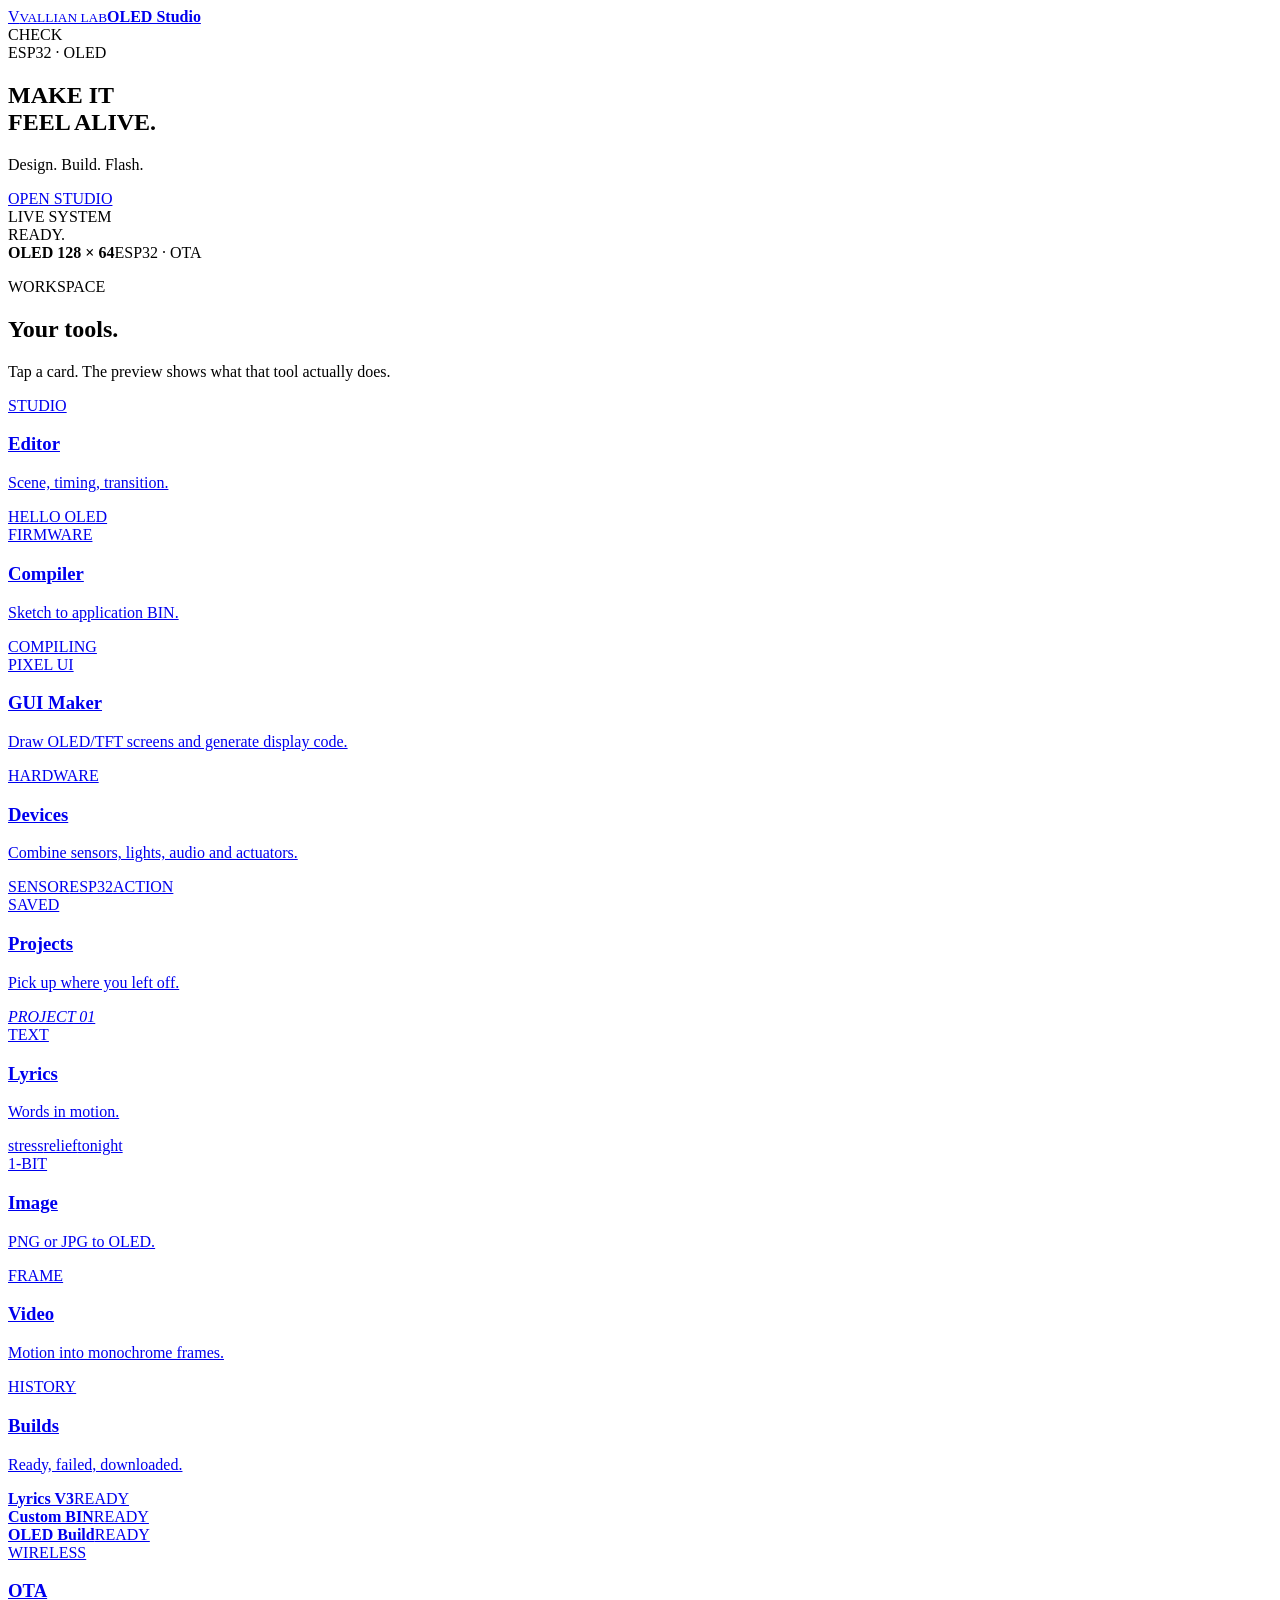
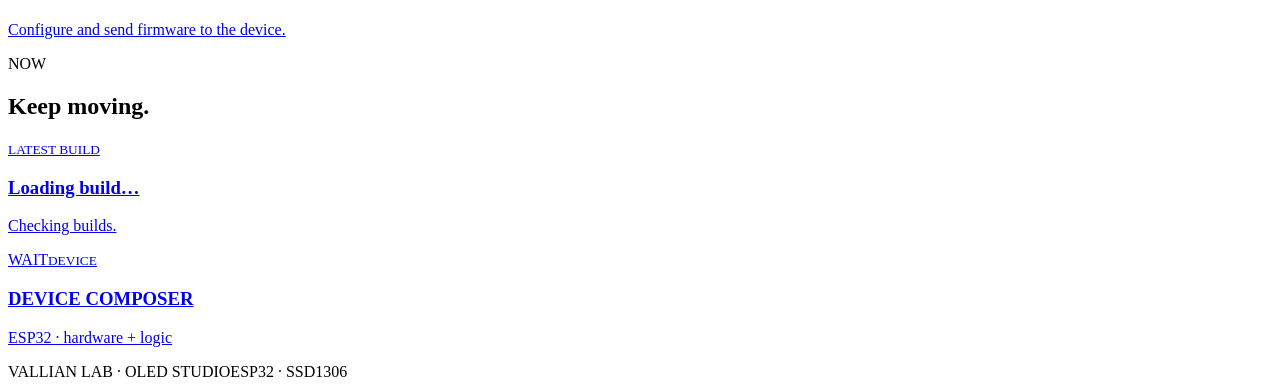
==== commit 0062d791: "ui: upgrade home cards with reusable high quality SVG assets" ====
--- a/site/index.html
+++ b/site/index.html
@@ -1,20 +1,20 @@
-<!doctype html><html lang="id"><head><meta charset="utf-8"><meta name="viewport" content="width=device-width,initial-scale=1,viewport-fit=cover"><meta name="theme-color" content="#f5f5f7"><title>Vallian OLED Studio</title><link rel="manifest" href="/manifest.webmanifest"><link rel="stylesheet" href="/styles.css?v=10"><link rel="stylesheet" href="/pixel-ui.css?v=1"><link rel="stylesheet" href="/home-dashboard.css?v=2"><link rel="stylesheet" href="/home-polish.css?v=2"><link rel="stylesheet" href="/home-contrast.css?v=1"><link rel="stylesheet" href="/home-device.css?v=1"><link rel="stylesheet" href="/home-desktop-v3.css?v=1"></head><body><main class="shell home-shell"><header class="site-header"><a class="brand" href="/"><span class="brand-mark">V</span><span><small>VALLIAN LAB</small><strong>OLED Studio</strong></span></a><div id="connectionBadge" class="connection-badge">CHECK</div></header><nav class="main-menu"></nav>
+<!doctype html><html lang="id"><head><meta charset="utf-8"><meta name="viewport" content="width=device-width,initial-scale=1,viewport-fit=cover"><meta name="theme-color" content="#f5f5f7"><title>Vallian OLED Studio</title><link rel="manifest" href="/manifest.webmanifest"><link rel="stylesheet" href="/styles.css?v=10"><link rel="stylesheet" href="/pixel-ui.css?v=1"><link rel="stylesheet" href="/assets-v2.css?v=1"><link rel="stylesheet" href="/home-dashboard.css?v=2"><link rel="stylesheet" href="/home-polish.css?v=2"><link rel="stylesheet" href="/home-contrast.css?v=1"><link rel="stylesheet" href="/home-device.css?v=1"><link rel="stylesheet" href="/home-desktop-v3.css?v=1"></head><body><main class="shell home-shell"><header class="site-header"><a class="brand" href="/"><span class="brand-mark">V</span><span><small>VALLIAN LAB</small><strong>OLED Studio</strong></span></a><div id="connectionBadge" class="connection-badge">CHECK</div></header><nav class="main-menu"></nav>
 
 <section class="home-hero-v2"><div class="home-copy"><span class="hero-tag">ESP32 · OLED</span><h1>MAKE IT<br>FEEL ALIVE.</h1><p>Design. Build. Flash.</p><div class="hero-actions"><a class="button download" href="/device">OPEN STUDIO</a></div></div><div class="hero-live-card" aria-hidden="true"><div class="hero-live-top"><span>LIVE SYSTEM</span><span class="live-dot"></span></div><div class="hero-live-screen"><span>READY.</span><i></i></div><div class="hero-live-bottom"><strong>OLED 128 × 64</strong><span>ESP32 · OTA</span></div></div></section>
 
 <section class="dashboard-section"><div class="dashboard-heading"><div><p class="eyebrow">WORKSPACE</p><h2>Your tools.</h2></div><p>Tap a card. The preview shows what that tool actually does.</p></div><div class="tool-grid">
-<a class="tool-card featured" data-accent="blue" href="/editor"><div class="tool-card-head"><span class="tool-label">STUDIO</span><span class="tool-arrow">↗</span></div><div class="tool-card-copy"><h3>Editor</h3><p>Scene, timing, transition.</p></div><div class="card-demo demo-editor"><div class="screen"><span>HELLO OLED</span></div><div class="timeline"><i></i><i></i><i></i></div></div></a>
-<a class="tool-card featured" data-accent="amber" href="/code"><div class="tool-card-head"><span class="tool-label">FIRMWARE</span><span class="tool-arrow">↗</span></div><div class="tool-card-copy"><h3>Compiler</h3><p>Sketch to application BIN.</p></div><div class="card-demo demo-code"><div class="code-lines"><i></i><i></i><i></i><i></i></div><span class="compile-badge">COMPILING</span></div></a>
-<a class="tool-card" data-accent="mint" href="/gui"><div class="tool-card-head"><span class="tool-label">PIXEL UI</span><span class="tool-arrow">↗</span></div><div class="tool-card-copy"><h3>GUI Maker</h3><p>Draw OLED/TFT screens and generate display code.</p></div><div class="card-demo demo-image pixel-surface"><i></i><i></i><i></i><i></i><i></i><i></i><i></i><i></i><i></i><i></i><i></i><i></i><i></i><i></i><i></i><i></i><i></i><i></i><i></i><i></i><i></i><i></i><i></i><i></i><i></i><i></i><i></i><i></i><i></i><i></i><i></i><i></i></div></a>
-<a class="tool-card" data-accent="violet" href="/device"><div class="tool-card-head"><span class="tool-label">HARDWARE</span><span class="tool-arrow">↗</span></div><div class="tool-card-copy"><h3>Devices</h3><p>Combine sensors, lights, audio and actuators.</p></div><div class="card-demo demo-device"><span class="device-node">SENSOR</span><span class="device-node">ESP32</span><span class="device-node">ACTION</span></div></a>
-<a class="tool-card" data-accent="violet" href="/projects"><div class="tool-card-head"><span class="tool-label">SAVED</span><span class="tool-arrow">↗</span></div><div class="tool-card-copy"><h3>Projects</h3><p>Pick up where you left off.</p></div><div class="card-demo demo-projects"><div class="project-stack"><i></i><i></i><i>PROJECT 01</i></div></div></a>
-<a class="tool-card" data-accent="rose" href="/lyrics"><div class="tool-card-head"><span class="tool-label">TEXT</span><span class="tool-arrow">↗</span></div><div class="tool-card-copy"><h3>Lyrics</h3><p>Words in motion.</p></div><div class="card-demo demo-lyrics"><span>stress</span><span>relief</span><span>tonight</span></div></a>
-<a class="tool-card" data-accent="mint" href="/image"><div class="tool-card-head"><span class="tool-label">1-BIT</span><span class="tool-arrow">↗</span></div><div class="tool-card-copy"><h3>Image</h3><p>PNG or JPG to OLED.</p></div><div class="card-demo demo-image"><i></i><i></i><i></i><i></i><i></i><i></i><i></i><i></i><i></i><i></i><i></i><i></i><i></i><i></i><i></i><i></i><i></i><i></i><i></i><i></i><i></i><i></i><i></i><i></i><i></i><i></i><i></i><i></i><i></i><i></i><i></i><i></i></div></a>
-<a class="tool-card" data-accent="cyan" href="/video"><div class="tool-card-head"><span class="tool-label">FRAME</span><span class="tool-arrow">↗</span></div><div class="tool-card-copy"><h3>Video</h3><p>Motion into monochrome frames.</p></div><div class="card-demo demo-video"><div class="film"><i></i><i></i><i></i><i></i></div></div></a>
-<a class="tool-card" data-accent="slate" href="/builds"><div class="tool-card-head"><span class="tool-label">HISTORY</span><span class="tool-arrow">↗</span></div><div class="tool-card-copy"><h3>Builds</h3><p>Ready, failed, downloaded.</p></div><div class="card-demo demo-builds"><div class="demo-build-row"><i></i><b>Lyrics V3</b><span>READY</span></div><div class="demo-build-row"><i></i><b>Custom BIN</b><span>READY</span></div><div class="demo-build-row"><i></i><b>OLED Build</b><span>READY</span></div></div></a>
-<a class="tool-card" data-accent="peach" href="/ota"><div class="tool-card-head"><span class="tool-label">WIRELESS</span><span class="tool-arrow">↗</span></div><div class="tool-card-copy"><h3>OTA</h3><p>Configure and send firmware to the device.</p></div><div class="card-demo demo-ota"><div class="wifi-rings"><i></i><i></i><i></i></div></div></a>
+<a class="tool-card featured" data-accent="blue" href="/editor"><div class="tool-card-head asset-head"><span class="tool-card-meta"><span class="tool-card-icon asset-icon" data-icon="edit"></span><span class="tool-label">STUDIO</span></span><span class="tool-arrow asset-icon" data-icon="arrow"></span></div><div class="tool-card-copy"><h3>Editor</h3><p>Scene, timing, transition.</p></div><div class="card-demo demo-editor"><div class="screen"><span>HELLO OLED</span></div><div class="timeline"><i></i><i></i><i></i></div></div></a>
+<a class="tool-card featured" data-accent="amber" href="/code"><div class="tool-card-head asset-head"><span class="tool-card-meta"><span class="tool-card-icon asset-icon" data-icon="code"></span><span class="tool-label">FIRMWARE</span></span><span class="tool-arrow asset-icon" data-icon="arrow"></span></div><div class="tool-card-copy"><h3>Compiler</h3><p>Sketch to application BIN.</p></div><div class="card-demo demo-code"><div class="code-lines"><i></i><i></i><i></i><i></i></div><span class="compile-badge">COMPILING</span></div></a>
+<a class="tool-card" data-accent="mint" href="/gui"><div class="tool-card-head asset-head"><span class="tool-card-meta"><span class="tool-card-icon asset-icon" data-icon="grid"></span><span class="tool-label">PIXEL UI</span></span><span class="tool-arrow asset-icon" data-icon="arrow"></span></div><div class="tool-card-copy"><h3>GUI Maker</h3><p>Draw OLED/TFT screens and generate display code.</p></div><div class="card-demo demo-image pixel-surface"><i></i><i></i><i></i><i></i><i></i><i></i><i></i><i></i><i></i><i></i><i></i><i></i><i></i><i></i><i></i><i></i><i></i><i></i><i></i><i></i><i></i><i></i><i></i><i></i><i></i><i></i><i></i><i></i><i></i><i></i><i></i><i></i></div></a>
+<a class="tool-card" data-accent="violet" href="/device"><div class="tool-card-head asset-head"><span class="tool-card-meta"><span class="tool-card-icon asset-icon" data-icon="cpu"></span><span class="tool-label">HARDWARE</span></span><span class="tool-arrow asset-icon" data-icon="arrow"></span></div><div class="tool-card-copy"><h3>Devices</h3><p>Combine sensors, lights, audio and actuators.</p></div><div class="card-demo demo-device"><span class="device-node">SENSOR</span><span class="device-node">ESP32</span><span class="device-node">ACTION</span></div></a>
+<a class="tool-card" data-accent="violet" href="/projects"><div class="tool-card-head asset-head"><span class="tool-card-meta"><span class="tool-card-icon asset-icon" data-icon="folder"></span><span class="tool-label">SAVED</span></span><span class="tool-arrow asset-icon" data-icon="arrow"></span></div><div class="tool-card-copy"><h3>Projects</h3><p>Pick up where you left off.</p></div><div class="card-demo demo-projects"><div class="project-stack"><i></i><i></i><i>PROJECT 01</i></div></div></a>
+<a class="tool-card" data-accent="rose" href="/lyrics"><div class="tool-card-head asset-head"><span class="tool-card-meta"><span class="tool-card-icon asset-icon" data-icon="text"></span><span class="tool-label">TEXT</span></span><span class="tool-arrow asset-icon" data-icon="arrow"></span></div><div class="tool-card-copy"><h3>Lyrics</h3><p>Words in motion.</p></div><div class="card-demo demo-lyrics"><span>stress</span><span>relief</span><span>tonight</span></div></a>
+<a class="tool-card" data-accent="mint" href="/image"><div class="tool-card-head asset-head"><span class="tool-card-meta"><span class="tool-card-icon asset-icon" data-icon="image"></span><span class="tool-label">1-BIT</span></span><span class="tool-arrow asset-icon" data-icon="arrow"></span></div><div class="tool-card-copy"><h3>Image</h3><p>PNG or JPG to OLED.</p></div><div class="card-demo demo-image"><i></i><i></i><i></i><i></i><i></i><i></i><i></i><i></i><i></i><i></i><i></i><i></i><i></i><i></i><i></i><i></i><i></i><i></i><i></i><i></i><i></i><i></i><i></i><i></i><i></i><i></i><i></i><i></i><i></i><i></i><i></i><i></i></div></a>
+<a class="tool-card" data-accent="cyan" href="/video"><div class="tool-card-head asset-head"><span class="tool-card-meta"><span class="tool-card-icon asset-icon" data-icon="video"></span><span class="tool-label">FRAME</span></span><span class="tool-arrow asset-icon" data-icon="arrow"></span></div><div class="tool-card-copy"><h3>Video</h3><p>Motion into monochrome frames.</p></div><div class="card-demo demo-video"><div class="film"><i></i><i></i><i></i><i></i></div></div></a>
+<a class="tool-card" data-accent="slate" href="/builds"><div class="tool-card-head asset-head"><span class="tool-card-meta"><span class="tool-card-icon asset-icon" data-icon="history"></span><span class="tool-label">HISTORY</span></span><span class="tool-arrow asset-icon" data-icon="arrow"></span></div><div class="tool-card-copy"><h3>Builds</h3><p>Ready, failed, downloaded.</p></div><div class="card-demo demo-builds"><div class="demo-build-row"><i></i><b>Lyrics V3</b><span>READY</span></div><div class="demo-build-row"><i></i><b>Custom BIN</b><span>READY</span></div><div class="demo-build-row"><i></i><b>OLED Build</b><span>READY</span></div></div></a>
+<a class="tool-card" data-accent="peach" href="/ota"><div class="tool-card-head asset-head"><span class="tool-card-meta"><span class="tool-card-icon asset-icon" data-icon="wifi"></span><span class="tool-label">WIRELESS</span></span><span class="tool-arrow asset-icon" data-icon="arrow"></span></div><div class="tool-card-copy"><h3>OTA</h3><p>Configure and send firmware to the device.</p></div><div class="card-demo demo-ota"><div class="wifi-rings"><i></i><i></i><i></i></div></div></a>
 </div></section>
 
 <section class="dashboard-section"><div class="dashboard-heading"><div><p class="eyebrow">NOW</p><h2>Keep moving.</h2></div></div><div class="latest-strip"><a class="latest-card" href="/builds"><div class="latest-main"><small>LATEST BUILD</small><h3 id="latestBuildName">Loading build…</h3><p id="latestBuildMeta">Checking builds.</p></div><span id="latestBuildStatus" class="latest-status">WAIT</span></a><a class="device-card" href="/device"><small>DEVICE</small><h3>DEVICE COMPOSER</h3><p>ESP32 · hardware + logic</p></a></div></section>
 
-<footer><span>VALLIAN LAB · OLED STUDIO</span><span>ESP32 · SSD1306</span></footer></main><script src="/home.js?v=1"></script><script src="/nav.js?v=16"></script></body></html>+<footer><span>VALLIAN LAB · OLED STUDIO</span><span>ESP32 · SSD1306</span></footer></main><script src="/assets-v2.js?v=1"></script><script src="/home.js?v=1"></script><script src="/nav.js?v=17"></script></body></html>
